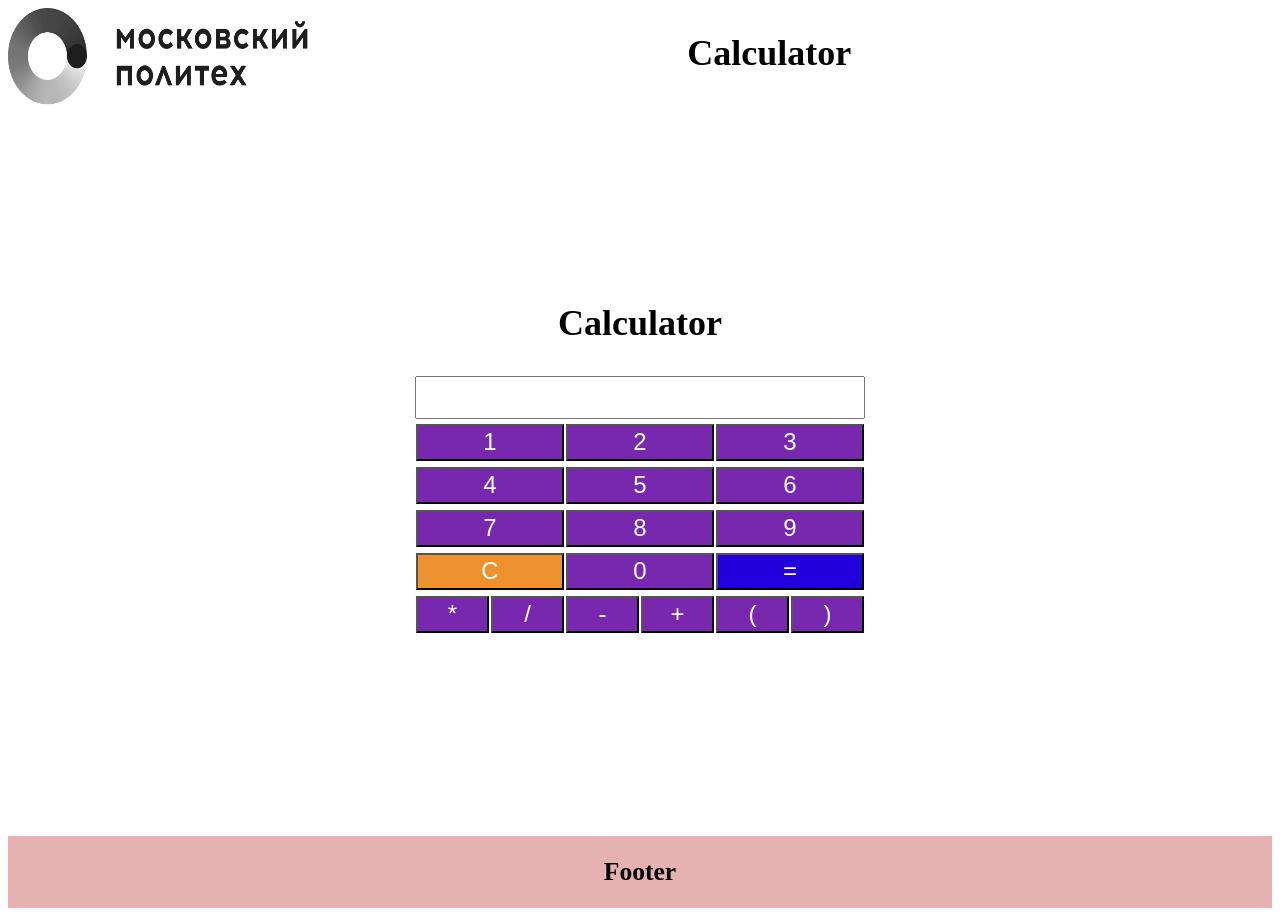
==== Calculator/index.html @ 9be8063b "loading on repo" ====
<!DOCTYPE html>
<html lang="en">
  <head>
    <meta charset="UTF-8" />
    <meta name="viewport" content="width=device-width, initial-scale=1.0" />
    <link rel="stylesheet" href="style.css" />
    <title>Calculator</title>
  </head>

  <body>
    <div class="wrapper">
      <header class="header">
        <a class="header__logo">
          <img src="logo.png" alt="Картинка" width="300px" height="100px" />
        </a>
        <h1 class="header__title">Calculator</h1>
      </header>
      <main class="main">
        <h2 class="main__title">Calculator</h2>
        <section class="main__form grid form">
          <input type="text" id="screen" readonly></input>
          <button>1</button>
          <button>2</button>
          <button>3</button>
          <button>4</button>
          <button>5</button>
          <button>6</button>
          <button>7</button>
          <button>8</button>
          <button>9</button>
          <button class="delete">C</button>
          <button>0</button>
          <button class="equal">=</button>
          <button class="small">*</button>
          <button class="small">/</button>
          <button class="small">-</button>
          <button class="small">+</button>
          <button class="small">(</button>
          <button class="small">)</button>
        </section>
      </main>
      <footer class="footer">
        <h2 class="footer__title">Footer</h2>
      </footer>
    </div>
    <script src="main.js" defer></script>
  </body>
</html>
---- Calculator/style.css ----
.wrapper {
    overflow: hidden;
    display: flex;
    flex-direction: column;
    min-height: 100vh;
    justify-content: space-between;
}

.main {
    flex: 1 1 auto;
}


.header {
    display: flex;
    margin-bottom: 10rem;
}

.header__logo {
    margin-right: 30%;
}

.header__title {
    font-size: 36px;
}


.footer {
    background-color: #e6b1b1;
}

.main__title {
    font-size: 36px;
    text-align: center;
}

.footer__title {
    font-size: 1.6rem;
    text-align: center;
}

.grid {
    display: grid;
    grid-template-columns: repeat(6, 1fr);
    grid-template-rows: repeat(7, 1fr);
}

.small {
    grid-column: span 1;
}

#screen {
    grid-column: span 6;
}

button {
    grid-column: span 2;
    margin: 1px;
    margin-top: 5px;
    font-size: 24px;
    background-color: #7828ae;
    color: #fff;
}


.form {
    max-width: 450px;
    width: 100%;
    margin: 2rem auto;
    padding: 0 8px;
}

input {
    font-size: 32px;
}

.delete {
    background-color: #ee9230;
}

.equal {
    background-color: #2100db;
}
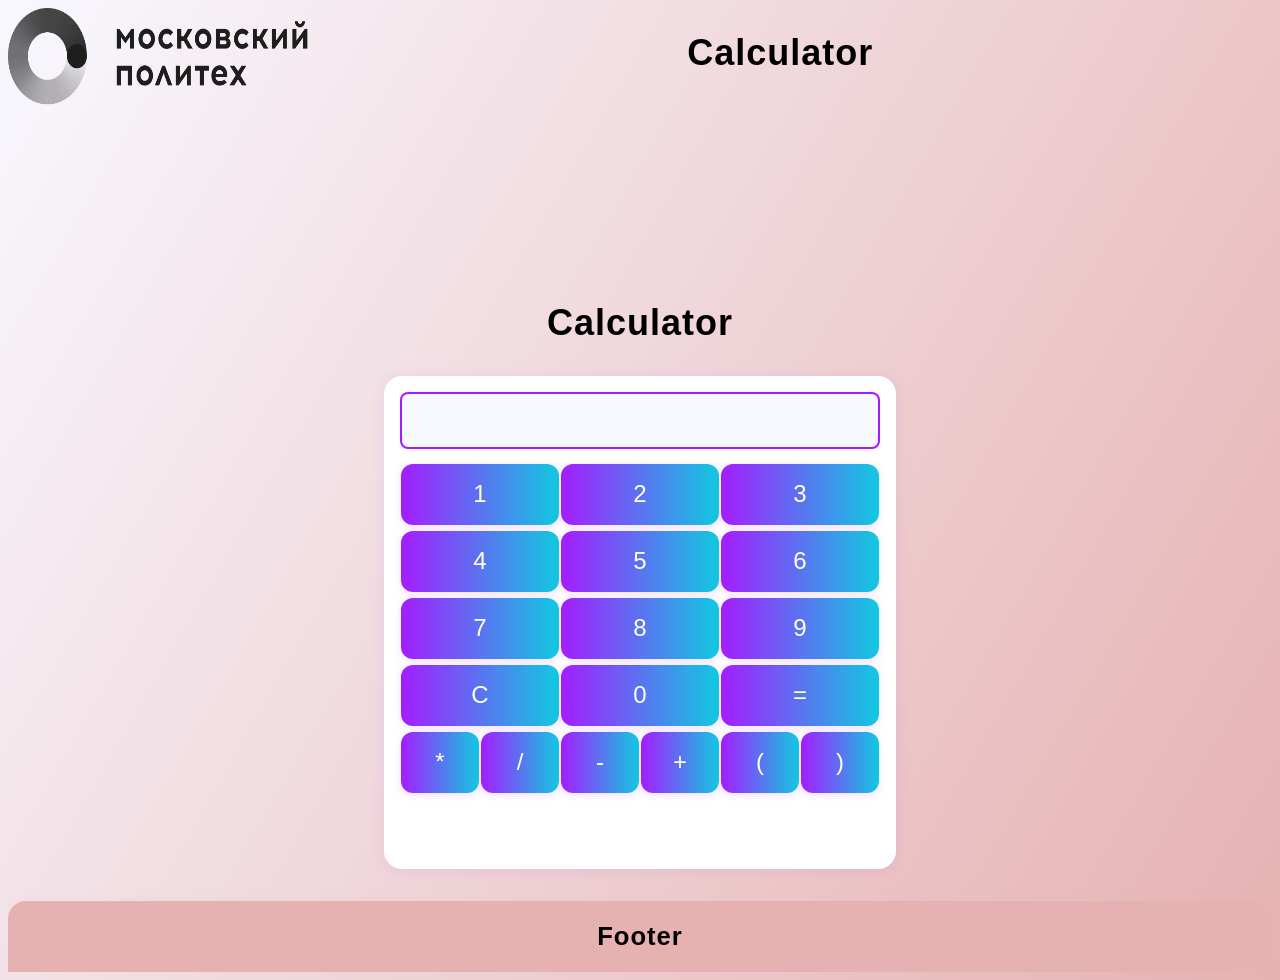
==== commit bd636973: "выгрузка на репозиторий" ====
--- a/Calculator/index.html
+++ b/Calculator/index.html
@@ -1,48 +1,50 @@
 <!DOCTYPE html>
 <html lang="en">
-  <head>
-    <meta charset="UTF-8" />
-    <meta name="viewport" content="width=device-width, initial-scale=1.0" />
-    <link rel="stylesheet" href="style.css" />
-    <title>Calculator</title>
-  </head>
 
-  <body>
-    <div class="wrapper">
-      <header class="header">
-        <a class="header__logo">
-          <img src="logo.png" alt="Картинка" width="300px" height="100px" />
-        </a>
-        <h1 class="header__title">Calculator</h1>
-      </header>
-      <main class="main">
-        <h2 class="main__title">Calculator</h2>
-        <section class="main__form grid form">
-          <input type="text" id="screen" readonly></input>
-          <button>1</button>
-          <button>2</button>
-          <button>3</button>
-          <button>4</button>
-          <button>5</button>
-          <button>6</button>
-          <button>7</button>
-          <button>8</button>
-          <button>9</button>
-          <button class="delete">C</button>
-          <button>0</button>
-          <button class="equal">=</button>
-          <button class="small">*</button>
-          <button class="small">/</button>
-          <button class="small">-</button>
-          <button class="small">+</button>
-          <button class="small">(</button>
-          <button class="small">)</button>
-        </section>
-      </main>
-      <footer class="footer">
-        <h2 class="footer__title">Footer</h2>
-      </footer>
-    </div>
-    <script src="main.js" defer></script>
-  </body>
-</html>
+<head>
+  <meta charset="UTF-8" />
+  <meta name="viewport" content="width=device-width, initial-scale=1.0" />
+  <link rel="stylesheet" href="style.css" />
+  <title>Calculator</title>
+</head>
+
+<body>
+  <div class="wrapper">
+    <header class="header">
+      <a class="header__logo">
+        <img src="logo.png" alt="Картинка" width="300px" height="100px" />
+      </a>
+      <h1 class="header__title">Calculator</h1>
+    </header>
+    <main class="main">
+      <h2 class="main__title">Calculator</h2>
+      <section class="main__form grid form">
+        <input type="text" id="screen" readonly></input>
+        <button>1</button>
+        <button>2</button>
+        <button>3</button>
+        <button>4</button>
+        <button>5</button>
+        <button>6</button>
+        <button>7</button>
+        <button>8</button>
+        <button>9</button>
+        <button class="delete">C</button>
+        <button>0</button>
+        <button class="equal">=</button>
+        <button class="small">*</button>
+        <button class="small">/</button>
+        <button class="small">-</button>
+        <button class="small">+</button>
+        <button class="small">(</button>
+        <button class="small">)</button>
+      </section>
+    </main>
+    <footer class="footer">
+      <h2 class="footer__title">Footer</h2>
+    </footer>
+  </div>
+  <script src="main.js" defer></script>
+</body>
+
+</html>
--- a/Calculator/style.css
+++ b/Calculator/style.css
@@ -26,7 +26,10 @@
 
 
 .footer {
-    background-color: #e6b1b1;
+    background: #e6b1b1;
+    border-top-left-radius: 18px;
+    border-top-right-radius: 18px;
+    box-shadow: 0 -2px 8px rgba(230,177,177,0.12);
 }
 
 .main__title {
@@ -49,35 +52,68 @@
     grid-column: span 1;
 }
 
-#screen {
-    grid-column: span 6;
-}
-
 button {
     grid-column: span 2;
     margin: 1px;
     margin-top: 5px;
     font-size: 24px;
-    background-color: #7828ae;
+    background: linear-gradient(90deg, #a41dff 0%, #11c9e1 100%);
     color: #fff;
+    border-radius: 12px;
+    border: none;
+    box-shadow: 0 2px 8px rgba(164,29,255,0.15);
+    transition: background 0.2s, box-shadow 0.2s, transform 0.1s;
+}
+button:hover {
+    background: linear-gradient(90deg, #11c9e1 0%, #a41dff 100%);
+    box-shadow: 0 4px 16px rgba(17,201,225,0.18);
+    transform: translateY(-2px) scale(1.04);
 }
 
+#screen {
+    grid-column: span 6;
+    border-radius: 8px;
+    border: 2px solid #a41dff;
+    background: #f8f8ff;
+    color: #3a006a;
+    font-size: 32px;
+    padding: 8px 12px;
+    margin-bottom: 10px;
+    box-shadow: 0 1px 4px rgba(164,29,255,0.08);
+}
 
 .form {
-    max-width: 450px;
+    max-width: 480px;
     width: 100%;
     margin: 2rem auto;
-    padding: 0 8px;
+    padding: 16px 16px 8px 16px;
+    background: #fff;
+    border-radius: 18px;
+    box-shadow: 0 2px 16px rgba(164,29,255,0.08);
 }
 
 input {
     font-size: 32px;
+    border-radius: 8px;
+    border: 1px solid #a41dff;
+    padding: 4px 10px;
+    margin-bottom: 8px;
 }
 
 .delete {
-    background-color: #ee9230;
+    background-color: #11c9e1;
 }
 
 .equal {
-    background-color: #2100db;
+    background-color: #00dcf0;
+}
+
+body {
+    background: linear-gradient(120deg, #f8f8ff 0%, #e6b1b1 100%);
+}
+
+.header__title, .main__title, .footer__title {
+    font-family: 'Segoe UI', Arial, sans-serif;
+    letter-spacing: 1px;
+    font-weight: 700;
 }
